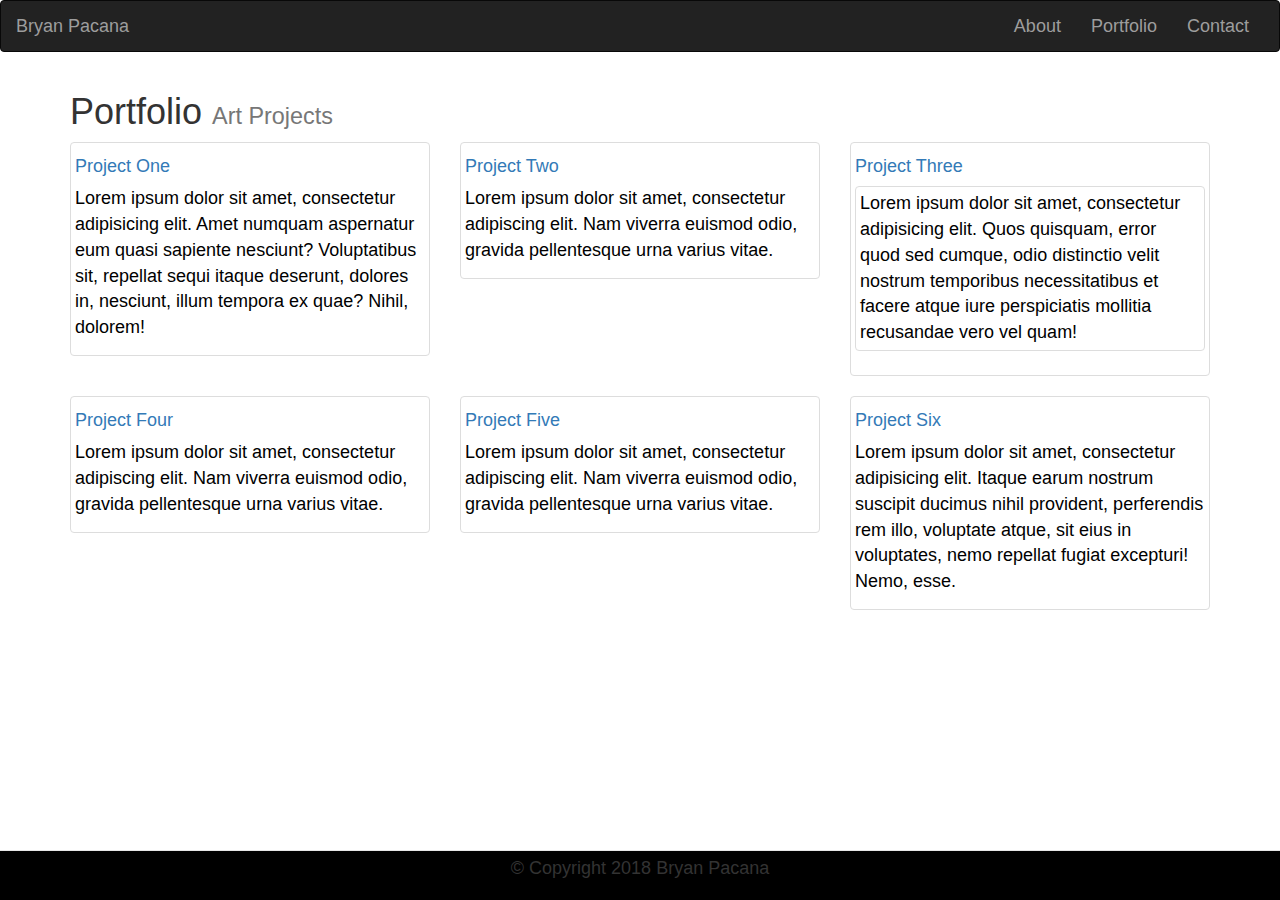
==== portfolio.html @ 5b87988d "First Commit" ====
<!DOCTYPE html>
<html>
<head>
    <meta charset="utf-8">
    <meta http-equiv="X-UA-Compatible" content="IE=edge">
    <meta name="viewport" content="width=device-width, initial-scale=1">

    <title>About Me</title>
</head>
   
     <!-- Latest compiled and minified CSS -->
     <link rel="stylesheet" href="https://maxcdn.bootstrapcdn.com/bootstrap/3.3.7/css/bootstrap.min.css" integrity="sha384-BVYiiSIFeK1dGmJRAkycuHAHRg32OmUcww7on3RYdg4Va+PmSTsz/K68vbdEjh4u" crossorigin="anonymous">    
     <!-- link to CSS stylesheet -->
     <link rel="stylesheet" href="style.css">

<body>
    <nav class="navbar navbar-inverse">
        <div class="container-fluid">
          <!-- Brand and toggle get grouped for better mobile display -->
          <div class="navbar-header">
            <button type="button" class="navbar-toggle collapsed" data-toggle="collapse" data-target="#bs-example-navbar-collapse-1" aria-expanded="false">
              <span class="sr-only">Toggle navigation</span>
              <span class="icon-bar"></span>
              <span class="icon-bar"></span>
              <span class="icon-bar"></span>
            </button>
            <a class="navbar-brand" href="./index.html">Bryan Pacana</a>
          </div>
      
          <!-- Collect the nav links, forms, and other content for toggling -->
          <div class="collapse navbar-collapse" id="bs-example-navbar-collapse-1">
            
            <ul class="nav navbar-nav navbar-right">
              <li><a href="./index.html">About</a></li>
              <li><a href="./portfolio.html">Portfolio</a></li>
              <li><a href="./contact.html">Contact</a></li>

             
          </div><!-- /.navbar-collapse -->
        </div>
      </nav>

    <!-- Page Content -->
    <div class="container">

      <!-- Page Heading -->
      <h1 class="my-4">Portfolio
        <small>Art Projects</small>
      </h1>

      <div class="row">
        <div class="col-lg-4 col-sm-6 portfolio-item">
          <div class="thumbnail">
            <a href="C:\Users\BPaca\Bootstrap-Portfolio\images\uclaBruins.jpg" target="_blank"><img class="img-responsive" src="C:\Users\BPaca\Bootstrap-Portfolio\images\uclaBruins.jpg" alt="" style="width:100%"></a>
            <div class="card-body">
              <h4 class="card-title">
                <a href="#">Project One</a>
              </h4>
              <p class="card-text">Lorem ipsum dolor sit amet, consectetur adipisicing elit. Amet numquam aspernatur eum quasi sapiente nesciunt? Voluptatibus sit, repellat sequi itaque deserunt, dolores in, nesciunt, illum tempora ex quae? Nihil, dolorem!</p>
            </div>
          </div>
        </div>
        <div class="col-lg-4 col-sm-6 portfolio-item">
          <div class="thumbnail">
            <a href="C:\Users\BPaca\Bootstrap-Portfolio\images\mona-lisa.jpg" target="_blank"><img class="img-responsive" src="C:\Users\BPaca\Bootstrap-Portfolio\images\mona-lisa.jpg" alt=""></a>
            <div class="card-body">
              <h4 class="card-title">
                <a href="#">Project Two</a>
              </h4>
              <p class="card-text">Lorem ipsum dolor sit amet, consectetur adipiscing elit. Nam viverra euismod odio, gravida pellentesque urna varius vitae.</p>
            </div>
          </div>
        </div>
        <div class="col-lg-4 col-sm-6 portfolio-item">
          <div class="thumbnail">
            <a href="C:\Users\BPaca\Bootstrap-Portfolio\images\The_Creation_Michelangelo.jpg" target="_blank"><img class="img-responsive" src="C:\Users\BPaca\Bootstrap-Portfolio\images\The_Creation_Michelangelo.jpg" alt=""></a>
            <div class="card-body">
              <h4 class="card-title">
                <a href="#">Project Three</a>
              </h4>
              <p class="thumbnail">Lorem ipsum dolor sit amet, consectetur adipisicing elit. Quos quisquam, error quod sed cumque, odio distinctio velit nostrum temporibus necessitatibus et facere atque iure perspiciatis mollitia recusandae vero vel quam!</p>
            </div>
          </div>
        </div>
        <div class="col-lg-4 col-sm-6 portfolio-item">
          <div class="thumbnail">
            <a href="C:\Users\BPaca\Bootstrap-Portfolio\images\lagrandJatte.jpg" target="_blank"><img class="img-responsive" src="C:\Users\BPaca\Bootstrap-Portfolio\images\lagrandJatte.jpg" alt=""></a>
            <div class="card-body">
              <h4 class="card-title">
                <a href="#">Project Four</a>
              </h4>
              <p class="card-text">Lorem ipsum dolor sit amet, consectetur adipiscing elit. Nam viverra euismod odio, gravida pellentesque urna varius vitae.</p>
            </div>
          </div>
        </div>
        <div class="col-lg-4 col-sm-6 portfolio-item">
          <div class="thumbnail">
            <a href="C:\Users\BPaca\Bootstrap-Portfolio\images\portfolio.JPG" target="_blank"><img class="img-responsive" src="C:\Users\BPaca\Bootstrap-Portfolio\images\portfolio.JPG" alt=""></a>
            <div class="card-body">
              <h4 class="card-title">
                <a href="#">Project Five</a>
              </h4>
              <p class="card-text">Lorem ipsum dolor sit amet, consectetur adipiscing elit. Nam viverra euismod odio, gravida pellentesque urna varius vitae.</p>
            </div>
          </div>
        </div>
        <div class="col-lg-4 col-sm-6 portfolio-item">
          <div class="thumbnail">
            <a href="C:\Users\BPaca\Bootstrap-Portfolio\images\PabloPicasso.jpg" target="_blank"><img class="img-responsive" src="C:\Users\BPaca\Bootstrap-Portfolio\images\PabloPicasso.jpg" alt=""></a>
            <div class="card-body">
              <h4 class="card-title">
                <a href="#">Project Six</a>
              </h4>
              <p class="card-text">Lorem ipsum dolor sit amet, consectetur adipisicing elit. Itaque earum nostrum suscipit ducimus nihil provident, perferendis rem illo, voluptate atque, sit eius in voluptates, nemo repellat fugiat excepturi! Nemo, esse.</p>
            </div>
          </div>
        </div>
      </div>


      <!-- Footer -->
      <nav class="navbar navbar-default navbar-fixed-bottom color">
        <div class="container">
          <div class="row">
              <div class="col-lg-12">
                <div class="footer-design">
    
                </div>
                  <div class="footer"> &copy; Copyright 2018 Bryan Pacana
                  </div>
              </div>
          </div>  
        </div>
      </nav>
        </div>
      </div>  
    </div>


  </body>

</html>
---- style.css ----
.panel-default{
    align-content: center;
}
.panel-body {
    background: #ffffff;
    align-content: center;
    padding-left: 0px;

}

body {
    background: url('http://cdn.shopify.com/s/files/1/0285/1316/products/ZEA-0007-WALP-WP-1_9c38bcf6-4188-47fd-9dcd-f53f69b3bedf_1024x1024.jpg?v=1485474926');
    font-size: 18px;
    line-height: 34px;
    
}

.page-header,
.panel-title {
    color: #000000;

}

.panel-title {
    text-align: center;
    font-size: 24px;
}

p, label {
    color: rgb(0, 0, 0);
}

.footer {
    text-align: center;
    margin-bottom: 0px;
    
}

.color {
    background-color: #000000; 
}
  

.author-image {
    width: 200px;
    height: auto;
    margin-top: 10px;
    float: left;
    margin-right: 15px;
    margin-bottom: 10px;
}

h3 {
    border-bottom: 0;
    background: #000000;
    color: #fff;
    text-align: center;
    position: absolute;
    bottom: 20px;
    padding: 10px;
    width: 51.5%;
    line-height: 20px;
    margin-bottom: 0;
    font-weight: 300;
    float: left;
}

.img-circle {
    width: 62px;
    height: 62px;
    margin-top: 8px;
    margin-left: 35px;
}

.footer-design {

}


#closing-paragraph {
    margin-bottom: 150px;
}
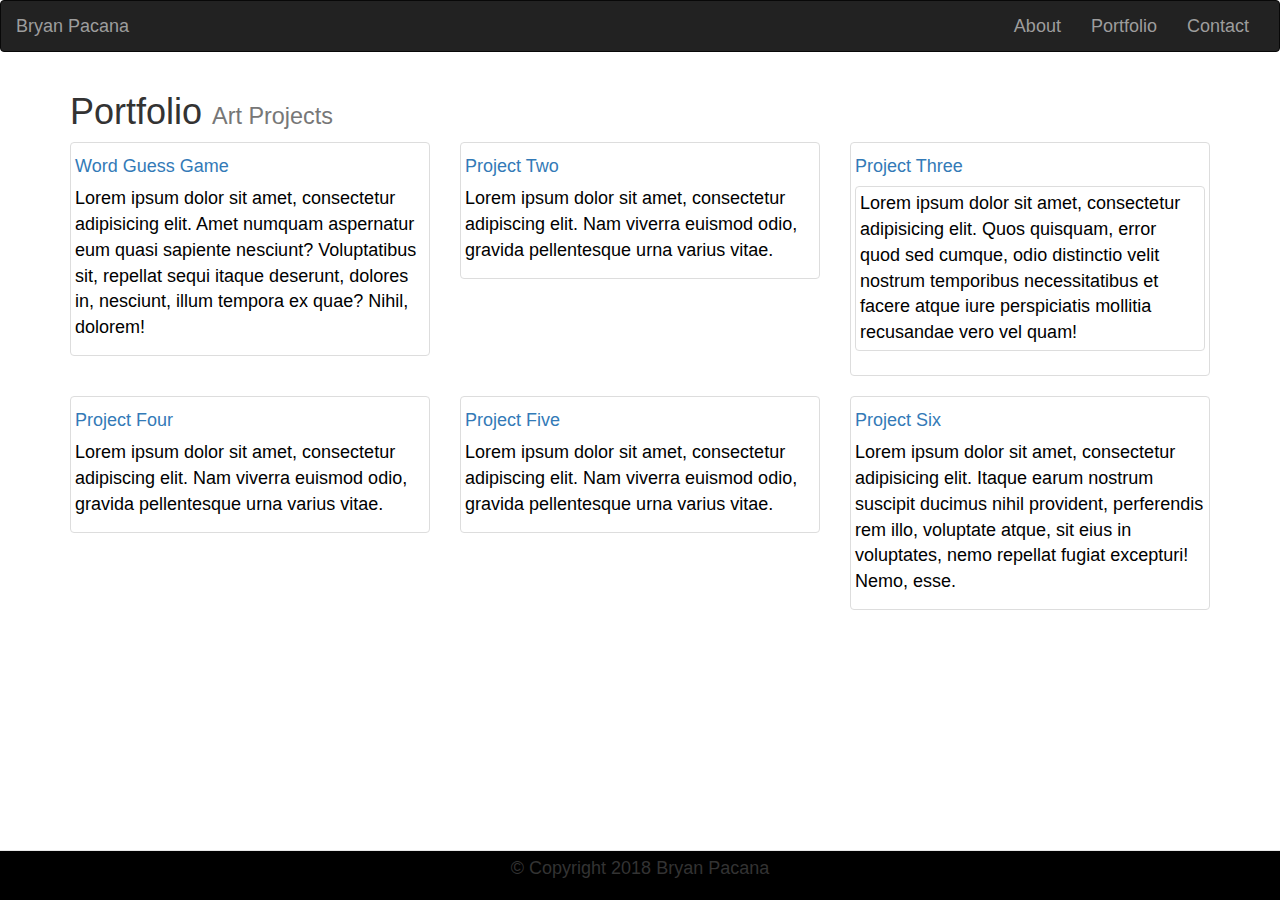
==== commit 76aa4424: "added title" ====
--- a/portfolio.html
+++ b/portfolio.html
@@ -51,10 +51,10 @@
       <div class="row">
         <div class="col-lg-4 col-sm-6 portfolio-item">
           <div class="thumbnail">
-            <a href="C:\Users\BPaca\Bootstrap-Portfolio\images\uclaBruins.jpg" target="_blank"><img class="img-responsive" src="C:\Users\BPaca\Bootstrap-Portfolio\images\uclaBruins.jpg" alt="" style="width:100%"></a>
+            <a href="https://bpacana.github.io/WordGuessGame/" target="_blank"><img class="img-responsive" src="../Bootstrap-Portfolio/images/StarWarsWallPaper.jpg" alt="" style="width:100%"></a>
             <div class="card-body">
               <h4 class="card-title">
-                <a href="#">Project One</a>
+                <a href="#">Word Guess Game</a>
               </h4>
               <p class="card-text">Lorem ipsum dolor sit amet, consectetur adipisicing elit. Amet numquam aspernatur eum quasi sapiente nesciunt? Voluptatibus sit, repellat sequi itaque deserunt, dolores in, nesciunt, illum tempora ex quae? Nihil, dolorem!</p>
             </div>
@@ -62,7 +62,7 @@
         </div>
         <div class="col-lg-4 col-sm-6 portfolio-item">
           <div class="thumbnail">
-            <a href="C:\Users\BPaca\Bootstrap-Portfolio\images\mona-lisa.jpg" target="_blank"><img class="img-responsive" src="C:\Users\BPaca\Bootstrap-Portfolio\images\mona-lisa.jpg" alt=""></a>
+            <a href="../Bootstrap-Portfolio/images/mona-lisa.jpg" target="_blank"><img class="img-responsive" src="../Bootstrap-Portfolio/images/mona-lisa.jpg" alt=""></a>
             <div class="card-body">
               <h4 class="card-title">
                 <a href="#">Project Two</a>
@@ -73,7 +73,7 @@
         </div>
         <div class="col-lg-4 col-sm-6 portfolio-item">
           <div class="thumbnail">
-            <a href="C:\Users\BPaca\Bootstrap-Portfolio\images\The_Creation_Michelangelo.jpg" target="_blank"><img class="img-responsive" src="C:\Users\BPaca\Bootstrap-Portfolio\images\The_Creation_Michelangelo.jpg" alt=""></a>
+            <a href="../Bootstrap-Portfolio/images/The_Creation_Michelangelo.jpg" target="_blank"><img class="img-responsive" src="../Bootstrap-Portfolio/images/The_Creation_Michelangelo.jpg" alt=""></a>
             <div class="card-body">
               <h4 class="card-title">
                 <a href="#">Project Three</a>
@@ -84,7 +84,7 @@
         </div>
         <div class="col-lg-4 col-sm-6 portfolio-item">
           <div class="thumbnail">
-            <a href="C:\Users\BPaca\Bootstrap-Portfolio\images\lagrandJatte.jpg" target="_blank"><img class="img-responsive" src="C:\Users\BPaca\Bootstrap-Portfolio\images\lagrandJatte.jpg" alt=""></a>
+            <a href="../Bootstrap-Portfolio/images/lagrandJatte.jpg" target="_blank"><img class="img-responsive" src="../Bootstrap-Portfolio/images/lagrandJatte.jpg" alt=""></a>
             <div class="card-body">
               <h4 class="card-title">
                 <a href="#">Project Four</a>
@@ -95,7 +95,7 @@
         </div>
         <div class="col-lg-4 col-sm-6 portfolio-item">
           <div class="thumbnail">
-            <a href="C:\Users\BPaca\Bootstrap-Portfolio\images\portfolio.JPG" target="_blank"><img class="img-responsive" src="C:\Users\BPaca\Bootstrap-Portfolio\images\portfolio.JPG" alt=""></a>
+            <a href="../Bootstrap-Portfolio/images/portfolio.JPG" target="_blank"><img class="img-responsive" src="../Bootstrap-Portfolio/images/portfolio.JPG" alt=""></a>
             <div class="card-body">
               <h4 class="card-title">
                 <a href="#">Project Five</a>
@@ -106,7 +106,7 @@
         </div>
         <div class="col-lg-4 col-sm-6 portfolio-item">
           <div class="thumbnail">
-            <a href="C:\Users\BPaca\Bootstrap-Portfolio\images\PabloPicasso.jpg" target="_blank"><img class="img-responsive" src="C:\Users\BPaca\Bootstrap-Portfolio\images\PabloPicasso.jpg" alt=""></a>
+            <a href="../Bootstrap-Portfolio/images/PabloPicasso.jpg" target="_blank"><img class="img-responsive" src="../Bootstrap-Portfolio/images/PabloPicasso.jpg" alt=""></a>
             <div class="card-body">
               <h4 class="card-title">
                 <a href="#">Project Six</a>
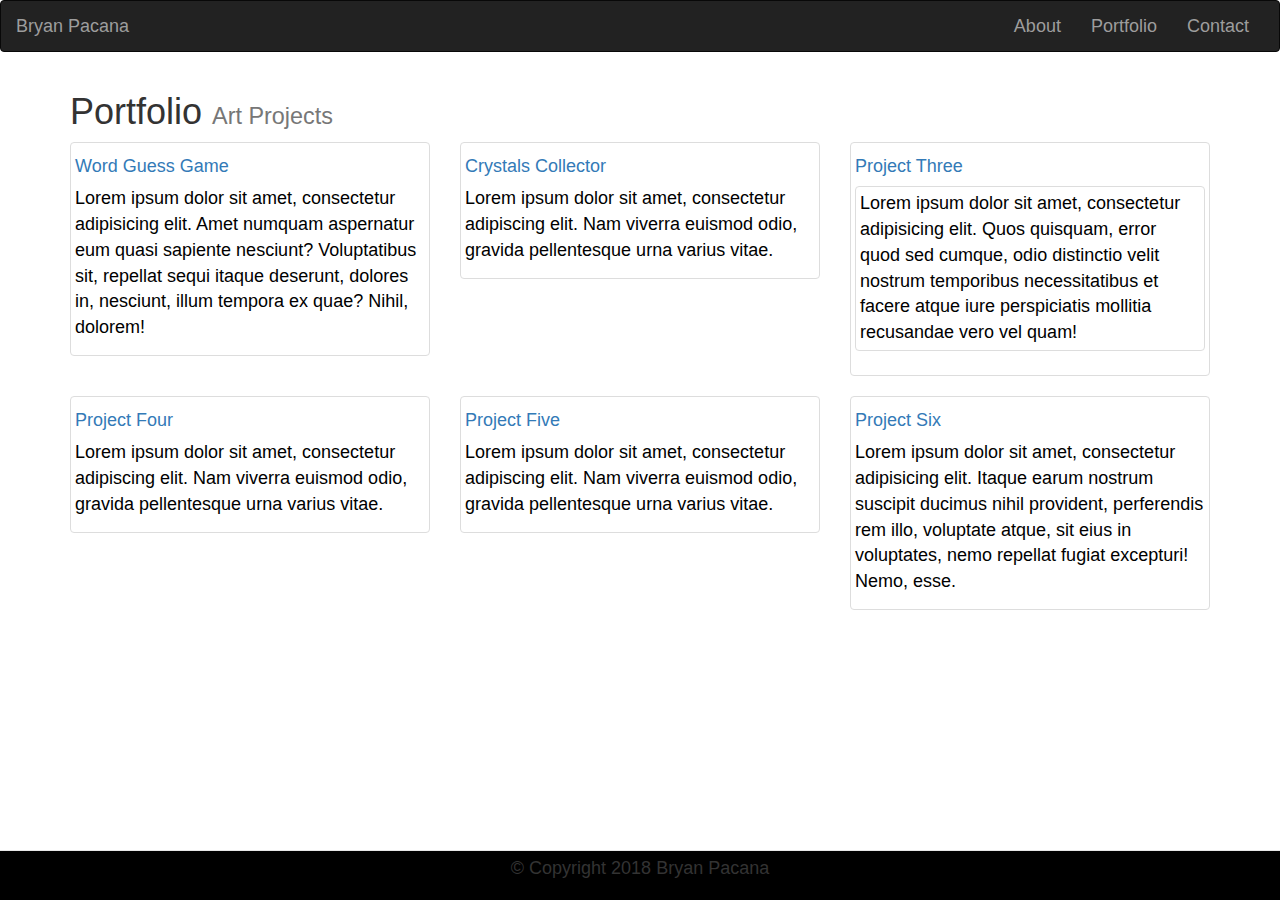
==== commit 864a8003: "add crystals collector" ====
--- a/portfolio.html
+++ b/portfolio.html
@@ -62,10 +62,10 @@
         </div>
         <div class="col-lg-4 col-sm-6 portfolio-item">
           <div class="thumbnail">
-            <a href="../Bootstrap-Portfolio/images/mona-lisa.jpg" target="_blank"><img class="img-responsive" src="../Bootstrap-Portfolio/images/mona-lisa.jpg" alt=""></a>
+            <a href="bpacana.github.io/Crystals-Collector" target="_blank"><img class="img-responsive" src="../Bootstrap-Portfolio/images/ThanosGauntlet.jpg" alt=""></a>
             <div class="card-body">
               <h4 class="card-title">
-                <a href="#">Project Two</a>
+                <a href="#">Crystals Collector</a>
               </h4>
               <p class="card-text">Lorem ipsum dolor sit amet, consectetur adipiscing elit. Nam viverra euismod odio, gravida pellentesque urna varius vitae.</p>
             </div>
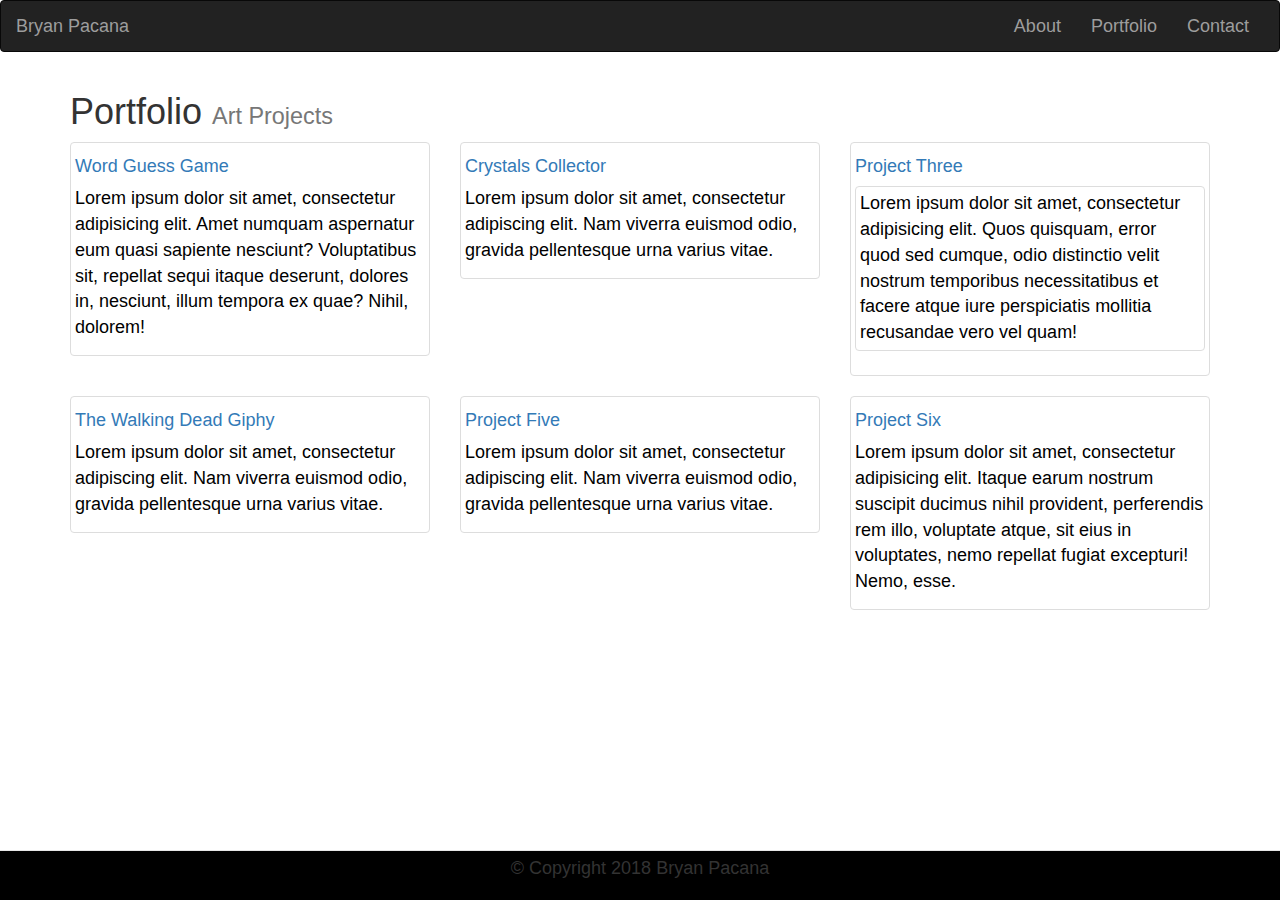
==== commit 95116f0d: "Add Projest 1" ====
--- a/portfolio.html
+++ b/portfolio.html
@@ -62,7 +62,7 @@
         </div>
         <div class="col-lg-4 col-sm-6 portfolio-item">
           <div class="thumbnail">
-            <a href="bpacana.github.io/Crystals-Collector" target="_blank"><img class="img-responsive" src="../Bootstrap-Portfolio/images/ThanosGauntlet.jpg" alt=""></a>
+            <a href="https://bpacana.github.io/Crystals-Collector" target="_blank"><img class="img-responsive" src="../Bootstrap-Portfolio/images/ThanosGauntlet.jpg" alt=""></a>
             <div class="card-body">
               <h4 class="card-title">
                 <a href="#">Crystals Collector</a>
@@ -73,7 +73,7 @@
         </div>
         <div class="col-lg-4 col-sm-6 portfolio-item">
           <div class="thumbnail">
-            <a href="../Bootstrap-Portfolio/images/The_Creation_Michelangelo.jpg" target="_blank"><img class="img-responsive" src="../Bootstrap-Portfolio/images/The_Creation_Michelangelo.jpg" alt=""></a>
+            <a href="http://bpacana.github.io/TriviaGame" target="_blank"><img class="img-responsive" src="../Bootstrap-Portfolio/images/backtothefuture-1-920x650.png" alt=""></a>
             <div class="card-body">
               <h4 class="card-title">
                 <a href="#">Project Three</a>
@@ -84,10 +84,10 @@
         </div>
         <div class="col-lg-4 col-sm-6 portfolio-item">
           <div class="thumbnail">
-            <a href="../Bootstrap-Portfolio/images/lagrandJatte.jpg" target="_blank"><img class="img-responsive" src="../Bootstrap-Portfolio/images/lagrandJatte.jpg" alt=""></a>
+            <a href="https://bpacana.github.io/Gif-Tastic" target="_blank"><img class="img-responsive" src="../Bootstrap-Portfolio/images/walker.jpg" alt=""></a>
             <div class="card-body">
               <h4 class="card-title">
-                <a href="#">Project Four</a>
+                <a href="#">The Walking Dead Giphy</a>
               </h4>
               <p class="card-text">Lorem ipsum dolor sit amet, consectetur adipiscing elit. Nam viverra euismod odio, gravida pellentesque urna varius vitae.</p>
             </div>
@@ -95,7 +95,7 @@
         </div>
         <div class="col-lg-4 col-sm-6 portfolio-item">
           <div class="thumbnail">
-            <a href="../Bootstrap-Portfolio/images/portfolio.JPG" target="_blank"><img class="img-responsive" src="../Bootstrap-Portfolio/images/portfolio.JPG" alt=""></a>
+            <a href="https://bpacana.github.io/index.html" target="_blank"><img class="img-responsive" src="C:\Users\BPaca\Bootstrap-Portfolio\images\Ingredient Search.jpg" alt=""></a>
             <div class="card-body">
               <h4 class="card-title">
                 <a href="#">Project Five</a>
@@ -106,7 +106,7 @@
         </div>
         <div class="col-lg-4 col-sm-6 portfolio-item">
           <div class="thumbnail">
-            <a href="../Bootstrap-Portfolio/images/PabloPicasso.jpg" target="_blank"><img class="img-responsive" src="../Bootstrap-Portfolio/images/PabloPicasso.jpg" alt=""></a>
+            <a href="../Bootstrap-Portfolio/images/PabloPicasso.jpg" target="_blank"><img class="img-responsive" src="https://bpacana.github.io/index.html" alt=""></a>
             <div class="card-body">
               <h4 class="card-title">
                 <a href="#">Project Six</a>
